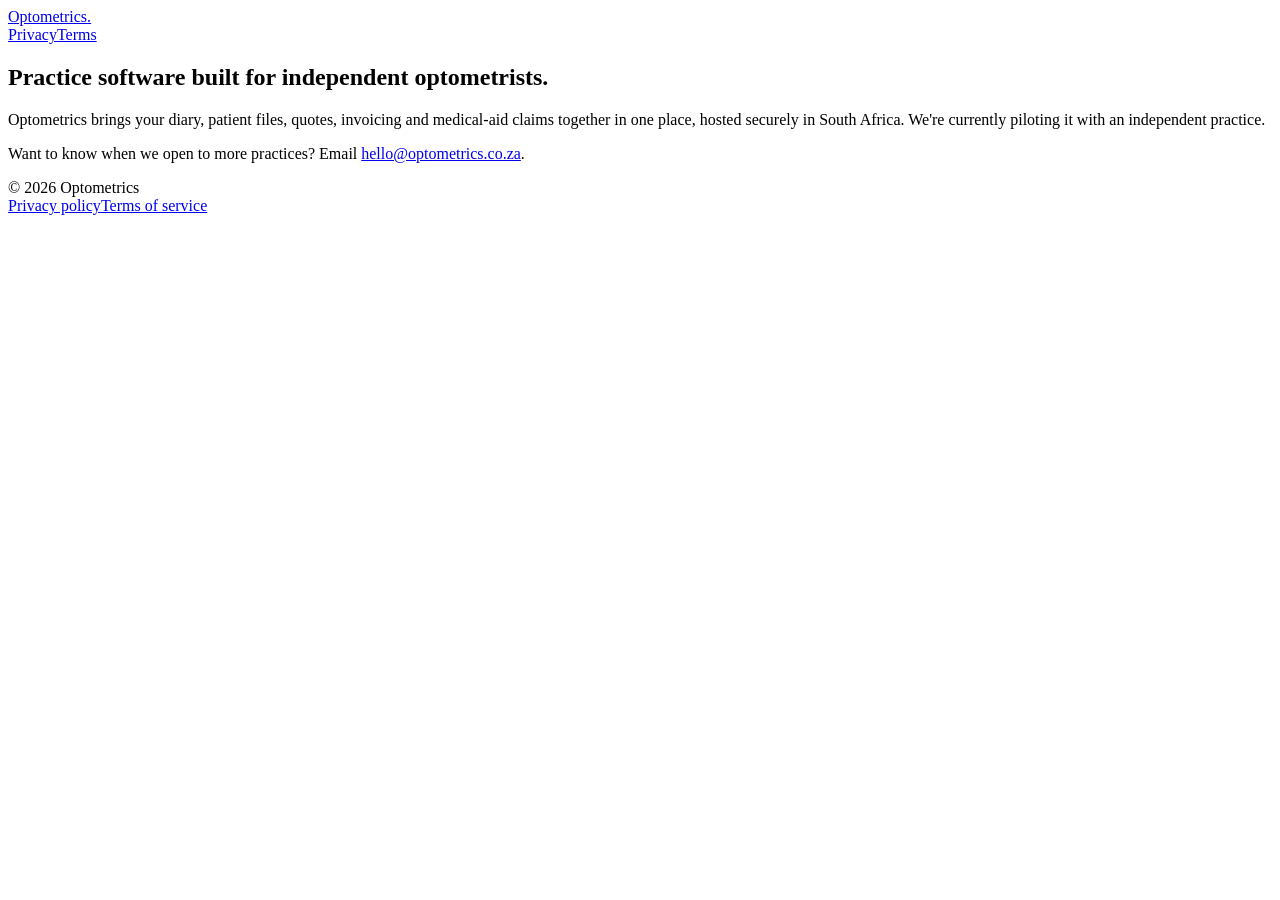
==== public/index.html @ 41693123 "Add holding page, privacy policy and terms of service Static site served by Cloudflare Workers stati" ====
<!doctype html>
<html lang="en-ZA">
<head>
<meta charset="utf-8">
<meta name="viewport" content="width=device-width, initial-scale=1">
<title>Optometrics: practice software for independent optometrists</title>
<meta name="description" content="Optometrics is practice management software built for independent optometry practices in South Africa.">
<link rel="stylesheet" href="/style.css">
</head>
<body>
<header class="site">
  <a class="logo" href="/">Optometrics<span>.</span></a>
  <nav><a href="/privacy">Privacy</a><a href="/terms">Terms</a></nav>
</header>
<main>
  <section class="hero">
    <h1>Practice software built for independent optometrists.</h1>
    <p>Optometrics brings your diary, patient files, quotes, invoicing and medical-aid claims together in one place, hosted securely in South Africa. We're currently piloting it with an independent practice.</p>
    <p>Want to know when we open to more practices? Email <a href="mailto:hello@optometrics.co.za">hello@optometrics.co.za</a>.</p>
  </section>
</main>
<footer class="site">
  <span>© 2026 Optometrics</span>
  <nav><a href="/privacy">Privacy policy</a><a href="/terms">Terms of service</a></nav>
</footer>
</body>
</html>
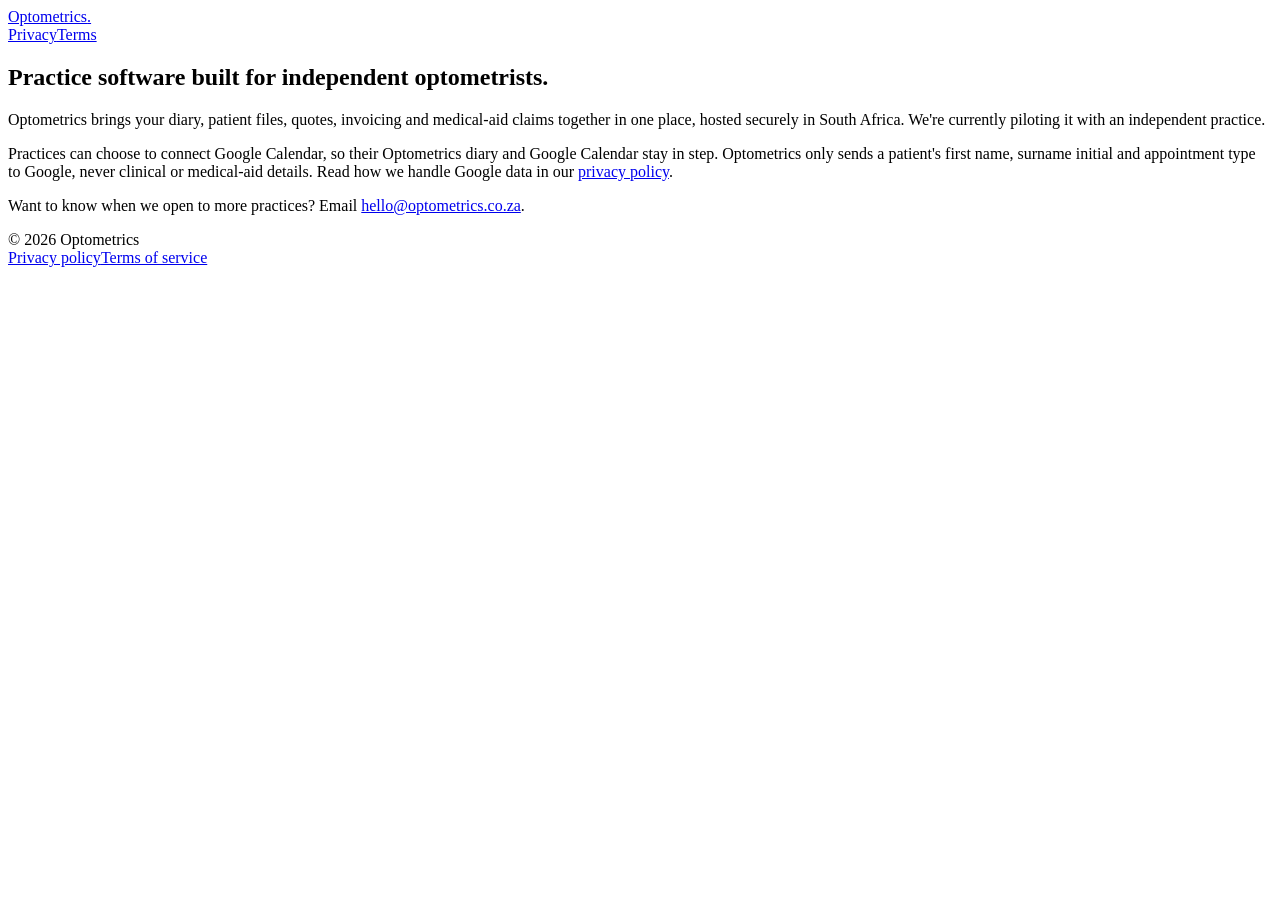
==== commit c6855f4c: "Explain the Google Calendar feature on the home page Google's brand verification checks that the hom" ====
--- a/public/index.html
+++ b/public/index.html
@@ -5,6 +5,7 @@
 <meta name="viewport" content="width=device-width, initial-scale=1">
 <title>Optometrics: practice software for independent optometrists</title>
 <meta name="description" content="Optometrics is practice management software built for independent optometry practices in South Africa.">
+<link rel="icon" href="/favicon.svg" type="image/svg+xml">
 <link rel="stylesheet" href="/style.css">
 </head>
 <body>
@@ -16,6 +17,7 @@
   <section class="hero">
     <h1>Practice software built for independent optometrists.</h1>
     <p>Optometrics brings your diary, patient files, quotes, invoicing and medical-aid claims together in one place, hosted securely in South Africa. We're currently piloting it with an independent practice.</p>
+    <p>Practices can choose to connect Google Calendar, so their Optometrics diary and Google Calendar stay in step. Optometrics only sends a patient's first name, surname initial and appointment type to Google, never clinical or medical-aid details. Read how we handle Google data in our <a href="/privacy#google">privacy policy</a>.</p>
     <p>Want to know when we open to more practices? Email <a href="mailto:hello@optometrics.co.za">hello@optometrics.co.za</a>.</p>
   </section>
 </main>
